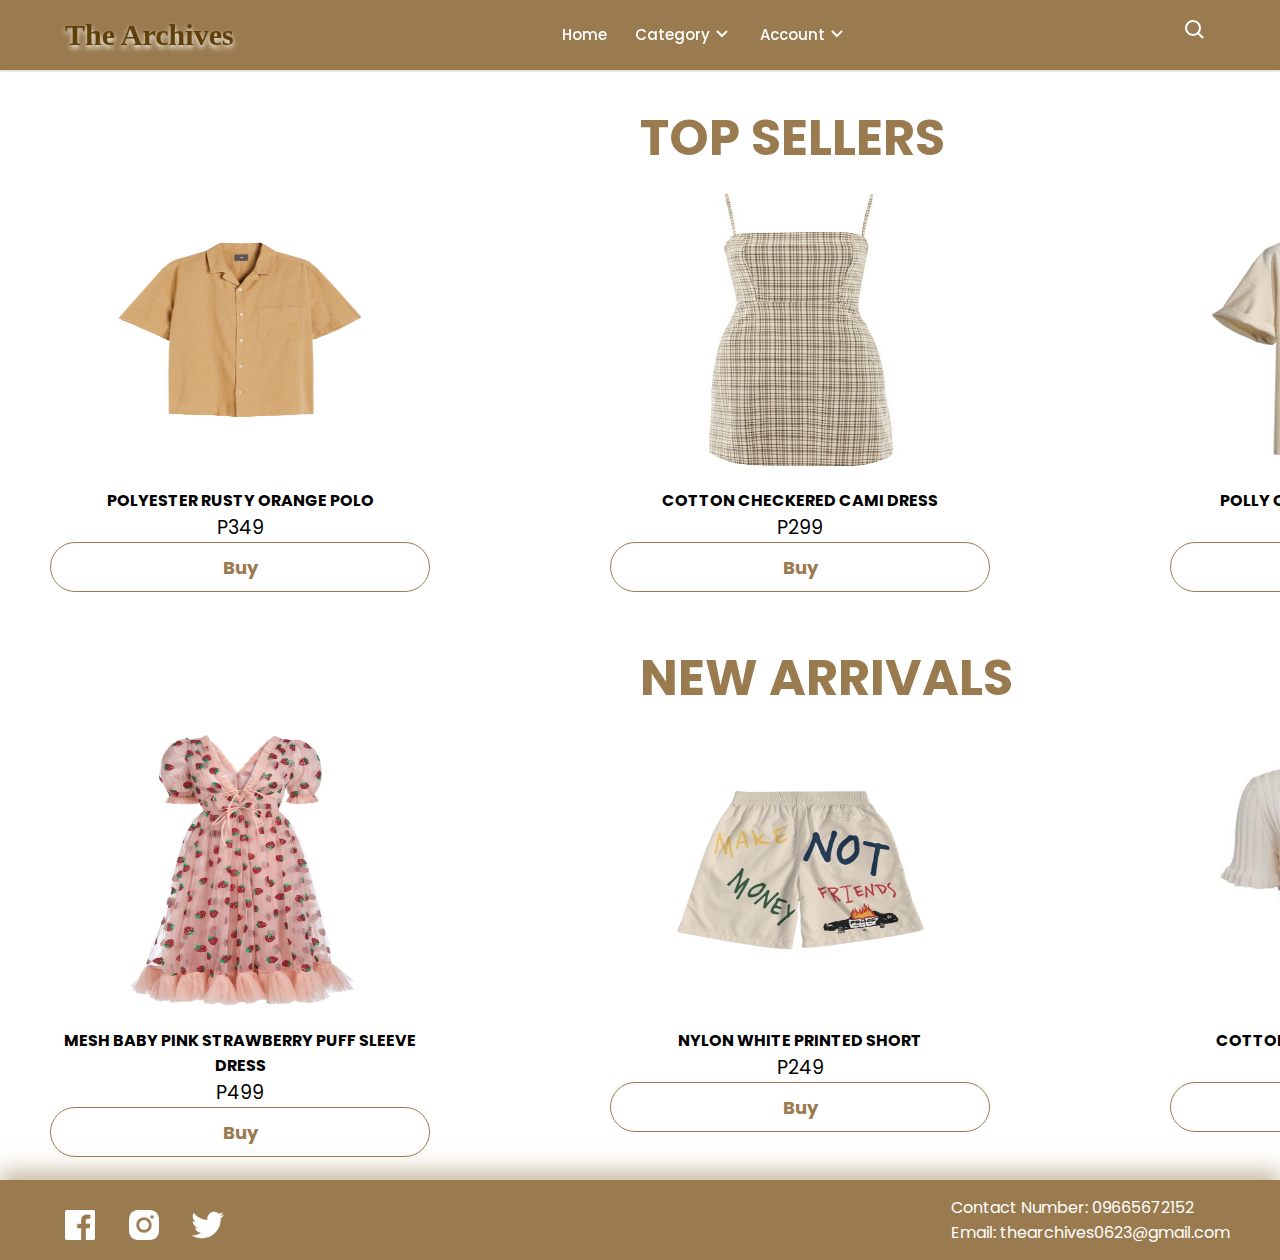
==== aboutus.html @ 4c816d87 "add links" ====
<!DOCTYPE html>
<html lang="en" dir="ltr">
  <head>
    <meta charset="UTF-8">
    <meta name="viewport" content="width=device-width, initial-scale=1.0">
    <title>The Archives</title>
    <link rel="stylesheet" href="css/header.css">
    <link rel="stylesheet" href="css/loginform.css">
    <link rel="stylesheet" href="css/frontpage.css">
   </head>
<body>
  <!-- header -->
  <nav>
    <div class="navbar">
      <box-icon name='menu' class="bx bx-menu menuu"><img src="theme/bx-menu.png" alt=""></box-icon>
      <div class="logo"><a href="index.html">The Archives</a></div>
      <div class="nav-links" id="navlinks">
        <div class="sidebar-logo">
          <span class="logo-name">The Archives</span>
          <i class='bx bx-x'><img src="theme/bx-x.png" alt=""></i>
        </div>
        <ul class="links">
          <li><a href="index.html">Home</a></li>
          <li>
            <a href="#">Category</a>
            <i class='bx bxs-chevron-down cate-arrow arrow'><img src="theme/bx-chevron-down.png" alt=""></i>
            <ul class="cate-sub-menu sub-menu">
              <li><a href="allitems.html">All Items</a></li>
              <li><a href="casual.html">Casual</a></li>
              <li><a href="formal.html">Formal</a></li>
              <li class="more">
                <span><a href="#">More</a>
                <i class='bx bxs-chevron-right arrow more-arrow'><img src="theme/bx-chevron-right.png" alt=""></i>
              </span>
                <ul class="more-sub-menu sub-menu">
                  <li><a href="formen.html">For Men</a></li>
                  <li><a href="forwomen.html">For Women</a></li>
                </ul>
              </li>
            </ul>
          </li>
          <li>
            <a href="#">Account</a>
            <i class='bx bxs-chevron-down acc-arrow arrow'><img src="theme/bx-chevron-down.png" alt=""></i>
            <ul class="acc-sub-menu sub-menu">
              <li><a href="#" onclick="openForm()">Log in</a></li>
              <li><a href="#">Cart</a></li>
              <li><a href="#">History</a></li>
              <li><a href="aboutus.html">About Us</a></li>
            </ul>
          </li>
        </ul>
      </div>
      <div class="search-box">
        <i class='bx bx-search'><img src="theme/bx-search.png" alt=""></i>
        <div class="input-box">
          <input type="text" placeholder="What's your style?">
        </div>
      </div>
    </div>
  </nav>
<!-- login form popup -->
  <div class="center" id="oppen">
    <h1>Login</h1>
    <form method="post" action="">
      <div class="txt_field">
        <input type="text" id="usn" required>
        <span></span>
        <label for="usn">Username</label>
      </div>
      <div class="txt_field">
        <input type="password" id="pwd" required>
        <span></span>
        <label for="pwd">Password</label>
      </div>
      <input type="submit" value="Login">
      <div class="signup_link">
        Not a member? <a href="register.html">Signup</a>
      </div>
      <input type="button"value="Close"onclick="closeForm()">
    </form>
  </div>
  <script src="script.js"></script>
<!-- top sellers -->
<div class="container">
  <h1 class="headlinee">TOP SELLERS</h1>
  <div class="content">
    <div class="product">
      <div><img src="products/POLYESTER RUSTY ORANGE POLO.png" alt=""></div>
      <div><h5>POLYESTER RUSTY ORANGE POLO</h5></div> 
      <div><p>P349</p></div>
      <div><input type="button" value="Buy"></div>
    </div>
    <div class="product">
      <div><img src="products/COTTON CHECKERED CAMI DRESS.jpeg" alt=""></div>
      <div><h5>COTTON CHECKERED CAMI DRESS</h5></div>
      <div><p>P299</p></div>
      <div><input type="button" value="Buy"></div>
    </div>
    <div class="product">
      <div><img src="products/POLLY COTTON  TIMID WHITE POLO.jpeg" alt=""></div>
      <div><h5>POLLY COTTON  TIMID WHITE POLO</h5></div>
      <div><p>P399</p></div>
      <div><input type="button" value="Buy"></div>
    </div>
  </div>
</div>
<!-- new arrivals -->
<div class="container">
  <h1 class="headlinee pad">NEW ARRIVALS</h1>
  <div class="content">
    <div class="product">
      <div><img src="products/MESH BABY PINK STRAWBERRY PUFF SLEVE DRESS.png" alt=""></div>
      <div><h5>MESH BABY PINK STRAWBERRY PUFF SLEEVE DRESS</h5></div>
      <div><p>P499</p></div>
      <div><input type="button" value="Buy"></div>
    </div>
    <div class="product">
      <div><img src="products/NYLON WHITE PRINTED SHORT.png" alt=""></div>
      <div><h5>NYLON WHITE PRINTED SHORT</h5></div>
      <div><p>P249</p></div>
      <div><input type="button" value="Buy"></div>
    </div>
    <div class="product">
      <div><img src="products/COTTON WHITE LETTUCE CROPTOP.jpeg" alt=""></div>
      <div><h5>COTTON WHITE LETTUCE CROPTOP</h5></div>
      <div><p>P299</p></div>
      <div><input type="button" value="Buy"></div>
    </div>
  </div>
</div>
<!-- footer -->
<div class="footer">
    <div class="foot-left">
      <a href="#"><img src="theme/fb.png" alt="fb" class="foot-logo"></a>
      <a href="#"><img src="theme/ig.png" alt="fb" class="foot-logo"></a>
      <a href="#"><img src="theme/twit.png" alt="fb" class="foot-logo"></a>
    </div>
    <div class="foot-right">
      <p>Contact Number: 09665672152 </p>
      <p>Email: thearchives0623@gmail.com</p>
    </div>
</div>
</body>
</html>
---- css/header.css ----
@import url('https://fonts.googleapis.com/css2?family=Poppins:wght@200;300;400;500;600;700&display=swap');
*{
  margin: 0;
  padding: 0;
  box-sizing: border-box;
  font-family: 'Poppins', sans-serif;
}
body{
  min-height: 100vh;
}
nav{
  position: fixed;
  top: 0;
  left: 0;
  width: 100%;
  height: 100%;
  height: 70px;
  background: #9A7B4F;
  box-shadow: 0 1px 2px rgba(0, 0, 0, 0.2);
  z-index: 99;
}
nav .navbar{
  height: 100%;
  max-width: 1250px;
  width: 100%;
  display: flex;
  align-items: center;
  justify-content: space-between;
  margin: auto;
  padding: 0 50px;
}
.navbar .logo a{
  font-family: Georgia, 'Times New Roman', Times, serif;
  font-size: 30px;
  color: #604009;
  text-decoration: none;
  font-weight: 600;
  text-shadow: 0 3px 5px white;
}

nav .navbar .nav-links{
  line-height: 70px;
  height: 100%;
}
nav .navbar .links{
  display: flex;
}
nav .navbar .links li{
  position: relative;
  display: flex;
  align-items: center;
  justify-content: space-between;
  list-style: none;
  padding: 0 14px;
}
nav .navbar .links li a{
  height: 100%;
  text-decoration: none;
  white-space: nowrap;
  color: #fff;
  font-size: 15px;
  font-weight: 500;
}
.arrow{
  margin-top: 10px;
}
.more-arrow{
  position: absolute;
  top: 6px;
  margin:0;
}
.links li:hover .cate-arrow,
.links li:hover .acc-arrow{
  transform: rotate(180deg);
  margin-top: -30px;
}
nav .navbar .links li a:hover{
  color: #604009;
}

nav .navbar .links li .arrow{
  height: 100%;
  width: 22px;
  line-height: 70px;
  text-align: center;
  display: inline-block;
  color: #fff;
  transition: all 0.3s ease;
}
nav .navbar .links li .sub-menu{
  position: absolute;
  top: 70px;
  left: 0;
  line-height: 40px;
  background: #9A7B4F;
  box-shadow: 0 1px 2px rgba(0, 0, 0, 0.2);
  border-radius: 0 0 4px 4px;
  display: none;
  z-index: 2;
}
nav .navbar .links li:hover .cate-sub-menu,
nav .navbar .links li:hover .acc-sub-menu{
  display: block;
}
.navbar .links li .sub-menu li{
  padding: 0 22px;
  border-bottom: 1px solid rgba(255,255,255,0.1);
}
.navbar .links li .sub-menu a{
  color: #fff;
  font-size: 15px;
  font-weight: 500;
}
.navbar .links li .sub-menu .more-arrow{
  line-height: 40px;
}

.navbar .links li .sub-menu .more-sub-menu{
  position: absolute;
  top: 0;
  left: 100%;
  border-radius: 0 4px 4px 4px;
  z-index: 1;
  display: none;
}
.links li .sub-menu .more:hover .more-sub-menu{
  display: block;
}
.navbar .search-box{    
  position: relative;
   height: 40px;
  width: 40px;
}
.navbar .search-box i{
  position: absolute;
  height: 100%;
  width: 100%;
  line-height: 40px;
  text-align: center;
  font-size: 22px;
  color: #fff;
  font-weight: 600;
  cursor: pointer;
  transition: all 0.3s ease;
}
.navbar .search-box .input-box{
  position: absolute;
  right: calc(100% - 40px);
  top: 80px;
  height: 60px;
  width: 300px;
  background: #9A7B4F;
  border-radius: 6px;
  opacity: 0;
  pointer-events: none;
  transition: all 0.4s ease;
}
.navbar.showInput .search-box .input-box{
  top: 65px;
  opacity: 1;
  pointer-events: auto;
  background: #9A7B4F;
}
.search-box .input-box::before{
  content: '';
  position: absolute;
  height: 20px;
  width: 20px;
  background: #9A7B4F;
  right: 10px;
  top: -6px;
  transform: rotate(45deg);
}
.search-box .input-box input{
  position: absolute;
  top: 50%;
  left: 50%;
  border-radius: 4px;
  transform: translate(-50%, -50%);
  height: 35px;
  width: 280px;
  outline: none;
  padding: 0 15px;
  font-size: 16px;
  border: none;
}
.navbar .nav-links .sidebar-logo{
  display: none;
}
.navbar .bx-menu{
  display: none;
}


/*FOOTER*/

.footer{
  width: 100%;
  height: 80px;
  display: flex;
  position: relative;
  margin: 100px 0px 0px 0px;
  bottom: 0px;
  background-color: #9A7B4F;
  justify-content: space-between;
  padding: 15px 50px;
  color: white;
  box-shadow: 0 -10px 20px rgba(154, 123, 79, 0.5);
}
.foot-left{
  justify-content: space-between;
  margin-top: 10px;
}
.foot-logo{
  width: 40px;
  height: 40px;
  margin: 0 10px;
}

@media (max-width:920px) {
  nav .navbar{
    max-width: 100%;
    padding: 0 25px;
  }

  nav .navbar .logo a{
    font-size: 27px;
  }
  nav .navbar .links li{
    padding: 0 10px;
    white-space: nowrap;
  }
  nav .navbar .links li a{
    font-size: 15px;
  }
  .foot-left{
    margin-top: 5px;
  }
}
@media (max-width:800px){

  .navbar .bx-menu{
    display: block;
  }
  nav .navbar .nav-links{
    position: fixed;
    top: 0;
    left: -100%;
    display: block;
    max-width: 300px;
    width: 100%;
    background:  #9A7B4F;
    line-height: 40px;
    padding: 20px;
    box-shadow: 0 5px 10px rgba(0, 0, 0, 0.2);
    transition: all 0.5s ease;
    z-index: 1000;
  }
  .navbar .nav-links .sidebar-logo{
    display: flex;
    align-items: center;
    justify-content: space-between;
  }
  .sidebar-logo .logo-name{
    font-family: Georgia, 'Times New Roman', Times, serif;
    font-size: 25px;
    color: #604009;
    text-shadow: 0 3px 5px white;
  }
    .sidebar-logo  i,
    .navbar .bx-menu{
      font-size: 25px;
      color: #fff;
    }
  nav .navbar .links{
    display: block;
    margin-top: 20px;
  }
  nav .navbar .links li .arrow{
    line-height: 40px;
  }
nav .navbar .links li{
    display: block;
  }
nav .navbar .links li .sub-menu{
  position: relative;
  top: 0;
  box-shadow: none;
  display: none;
}
nav .navbar .links li .sub-menu li{
  border-bottom: none;

}
.navbar .links li .sub-menu .more-sub-menu{
  display: none;
  position: relative;
  left: 0;
}
.navbar .links li .sub-menu .more-sub-menu li{
  display: flex;
  align-items: center;
  justify-content: space-between;
}
.links li:hover .cate-arrow,
.links li:hover .acc-arrow{
  transform: rotate(0deg);
  }
  .navbar .links li .sub-menu .more-sub-menu{
    display: none;
  }
  .navbar .links li .sub-menu .more span{
    display: flex;
    align-items: center;
  }

  .links li .sub-menu .more:hover .more-sub-menu{
    display: none;
  }
  nav .navbar .links li:hover .cate-sub-menu,
  nav .navbar .links li:hover .acc-sub-menu{
    display: none;
  }
.navbar .nav-links.show1 .links .cate-sub-menu,
  .navbar .nav-links.show3 .links .acc-sub-menu,
  .navbar .nav-links.show2 .links .more .more-sub-menu{
      display: block;
    }
    .navbar .nav-links.show1 .links .cate-arrow,
    .navbar .nav-links.show3 .links .acc-arrow{
        transform: rotate(180deg);
}
    .navbar .nav-links.show2 .links .more-arrow{
      transform: rotate(90deg);
      top: -40px;
      left: 20px;
    }
    .more-arrow{
      left: 60px;
    }
    
}
@media (max-width:450px){
    nav .navbar .nav-links{
    max-width: 100%;
  }
  .footer{
    width: 100%;
    height: 75px;
    margin: 300px 0px 0px 0px;
    padding: 15px 0px;
  }
  .foot-left{
    display: flex;
    position: relative;
    justify-content: space-between;
    margin-top: 5px;
    left: 0px;
    float:right;
  }
  .foot-right{
    display: none;
  }
  .foot-logo{
    width: 40px;
    height: 40px;
    margin: 0px 0px 0px 85px;
  }
 
}
@media (max-width:390px){
.foot-logo{
  width: 40px;
  height: 40px;
  margin: 0px 0px 0px 60px;
}
}
---- css/loginform.css ----
.center {
    display: none;
    position: absolute;
    top: 500px;
    left: 50%;
    transform: translate(-50%, -50%);
    width: 400px;
    border-radius: 10px;
    background-color: #9A7B4F;
    color: white;
    z-index: 95;
}
.center h1{
    text-align: center;
    padding: 20px 0 20px 0;
    border-bottom: 1px solid silver;
}

.center form{
    padding: 0 50px 20px;
    box-sizing: border-box;
}
form .txt_field{
    position: relative;
    border-bottom: 2px solid #adadad;
    margin: 30px 0;
}

.txt_field input{
    width: 100%;
    padding: 0 5px;
    height: 40px;
    font-size: 16px;
    border: none;
    background: none;
    outline: none;
    color: white;
}
.txt_field label{
    position: absolute;
    top: 50%;
    left: 5px;
    color: white;
    transform: translateY(-50%);
    font-size: 16px;
    pointer-events: none;
    transition: .5s;
}
.txt_field span::before{
    content: '';
    position: absolute;
    top: 40px;
    left: 0;
    width: 0%;
    height: 2px;
    background: white;
    transition: .5s;
}
.txt_field input:focus ~ label, .txt_field input:valid ~ label{
    top: -10px;
    color: #9A7B4F;
}
.txt_field input:focus ~ span::before, .txt_field input:valid ~ span::before{
    width: 100%;
}
input[type="submit"]{
    width: 100%;
    height: 50px;
    border: 1px solid;
    background: white;
    border-radius: 25px;
    font-size: 18px;
    color: #9A7B4F;
    font-weight: 700;
    cursor: pointer;
    outline: none;
}
input[type="submit"]:hover{
    background-color: #9A7B4F;
    transition: .5s;
    color: white;
}
.signup_link{
    margin: 30px 0;
    text-align: center;
    font-size: 16px;
    color: white;
}
.signup_link a{
    color: white;
    text-decoration: none;
}
.signup_link a:hover{
    color: black;
    text-decoration: underline;
}
input[type="button"]{
    width: 100%;
    height: 50px;
    border: 1px solid;
    background: white;
    border-radius: 25px;
    font-size: 18px;
    color: #9A7B4F;
    font-weight: 700;
    cursor: pointer;
    outline: none;
}
input[type="button"]:hover{
    background-color: #9A7B4F;
    transition: .5s;
    color: white;
}

@media (max-width: 768px) {
    .center{
        top: 400px;
    }
}
---- css/frontpage.css ----
.container{
    display: flex;
    position: relative;
    max-width: 1300px;
    width: 100%;
    height: 100%;
    margin-top: 70px;
    padding: 10px 10px 10px 10px;
}

.headlinee{
    position: absolute;
    margin-top: 20px;
    left: 50%;
    font-family: 'Poppins',sans-serif;
    color: #9A7B4F;
    font-size: 50px;
    z-index: 50;
}
.content {
    grid-template-columns: repeat(3, 1fr);
    margin: 0 auto;
    display: grid;
    grid-gap: 180px;
  }
.product{
    display: flex;
    position: relative;
    width: 100%;
    height: 450px;
    top: 100px;
    left: 0px;
    margin: 0px 40px;
    text-align: center;
    font-size: larger;
    flex-direction: column;
}
.product img{
    width: 300px;
    height: 300px;
}
@media (max-width:920px) {
    .content {
        grid-gap: 1rem;
    }
    .headlinee{
        left: 37%;
        font-size: 50px;
    }
    .pad{
        left: 33%;
        margin-top: 10px;
    }
    .product{
        left: 0px;
        height: 370px;
        margin: 0px 0px;
    }
    .product img{
        width: 200px;
        height: 200px;
    }
}
@media (max-width:800px) {
    .headlinee{
        left: 34%;
    }
    .pad{
        left: 30%;
        margin-top: 10px;
    }

    .product{
        left: 0px;
        padding: 20px 20px;
        margin-bottom: 20px;
    }

}
@media (max-width:425px) {
    .content {
        grid-template-columns: repeat(1, 1fr);
    }

    .headlinee{
        left: 25%;
        font-size: 40px;
    }
    .pad{
        left: 18%;
    }

    .product{
        padding: 0px 40px;
        text-align: center;
        font-size: larger;
    }
    
    .product img{
        width: 250px;
        height: 250px;
    }

}
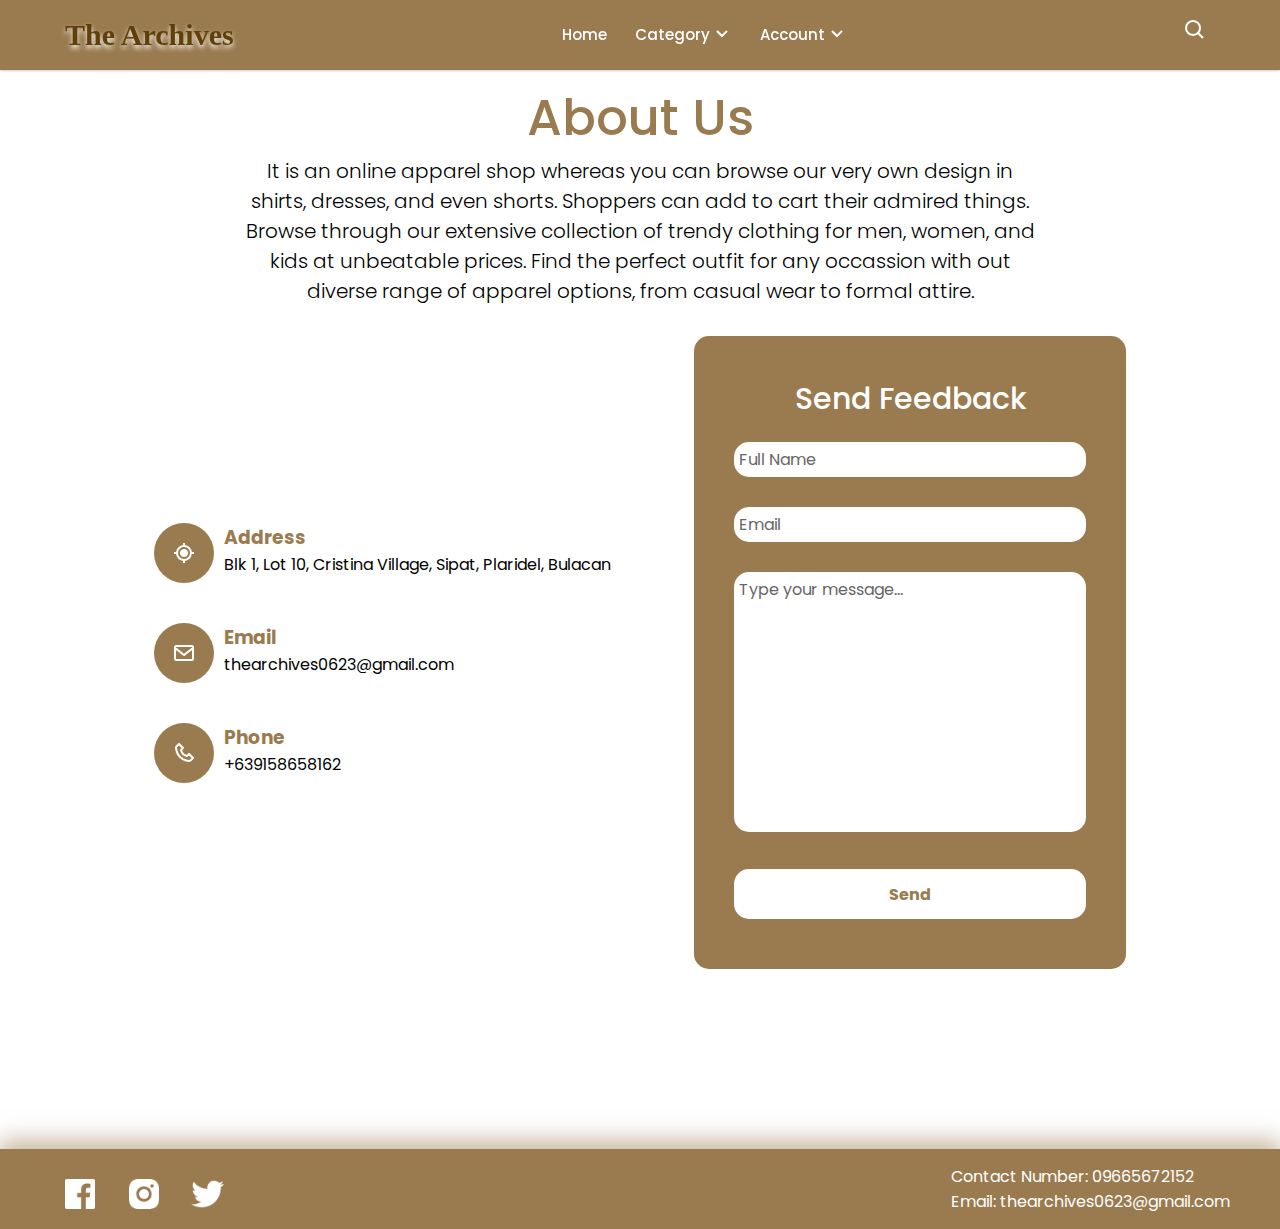
==== commit ac35f875: "about us page" ====
--- a/aboutus.html
+++ b/aboutus.html
@@ -1,145 +1,159 @@
 <!DOCTYPE html>
 <html lang="en" dir="ltr">
-  <head>
+
+<head>
     <meta charset="UTF-8">
     <meta name="viewport" content="width=device-width, initial-scale=1.0">
     <title>The Archives</title>
     <link rel="stylesheet" href="css/header.css">
     <link rel="stylesheet" href="css/loginform.css">
-    <link rel="stylesheet" href="css/frontpage.css">
-   </head>
+    <link rel="stylesheet" href="css/aboutus.css">
+</head>
+
 <body>
-  <!-- header -->
-  <nav>
-    <div class="navbar">
-      <box-icon name='menu' class="bx bx-menu menuu"><img src="theme/bx-menu.png" alt=""></box-icon>
-      <div class="logo"><a href="index.html">The Archives</a></div>
-      <div class="nav-links" id="navlinks">
-        <div class="sidebar-logo">
-          <span class="logo-name">The Archives</span>
-          <i class='bx bx-x'><img src="theme/bx-x.png" alt=""></i>
+    <!-- header -->
+    <nav>
+        <div class="navbar">
+            <box-icon name='menu' class="bx bx-menu menuu"><img src="theme/bx-menu.png" alt=""></box-icon>
+            <div class="logo"><a href="index.html">The Archives</a></div>
+            <div class="nav-links" id="navlinks">
+                <div class="sidebar-logo">
+                    <span class="logo-name">The Archives</span>
+                    <i class='bx bx-x'><img src="theme/bx-x.png" alt=""></i>
+                </div>
+                <ul class="links">
+                    <li><a href="index.html">Home</a></li>
+                    <li>
+                        <a href="#">Category</a>
+                        <i class='bx bxs-chevron-down cate-arrow arrow'><img src="theme/bx-chevron-down.png" alt=""></i>
+                        <ul class="cate-sub-menu sub-menu">
+                            <li><a href="allitems.html">All Items</a></li>
+                            <li><a href="casual.html">Casual</a></li>
+                            <li><a href="formal.html">Formal</a></li>
+                            <li class="more">
+                                <span><a href="#">More</a>
+                                    <i class='bx bxs-chevron-right arrow more-arrow'><img
+                                            src="theme/bx-chevron-right.png" alt=""></i>
+                                </span>
+                                <ul class="more-sub-menu sub-menu">
+                                    <li><a href="formen.html">For Men</a></li>
+                                    <li><a href="forwomen.html">For Women</a></li>
+                                </ul>
+                            </li>
+                        </ul>
+                    </li>
+                    <li>
+                        <a href="#">Account</a>
+                        <i class='bx bxs-chevron-down acc-arrow arrow'><img src="theme/bx-chevron-down.png" alt=""></i>
+                        <ul class="acc-sub-menu sub-menu">
+                            <li><a href="#" onclick="openForm()">Log in</a></li>
+                            <li><a href="#">Cart</a></li>
+                            <li><a href="#">History</a></li>
+                            <li><a href="aboutus.html">About Us</a></li>
+                        </ul>
+                    </li>
+                </ul>
+            </div>
+            <div class="search-box">
+                <i class='bx bx-search'><img src="theme/bx-search.png" alt=""></i>
+                <div class="input-box">
+                    <input type="text" placeholder="What's your style?">
+                </div>
+            </div>
         </div>
-        <ul class="links">
-          <li><a href="index.html">Home</a></li>
-          <li>
-            <a href="#">Category</a>
-            <i class='bx bxs-chevron-down cate-arrow arrow'><img src="theme/bx-chevron-down.png" alt=""></i>
-            <ul class="cate-sub-menu sub-menu">
-              <li><a href="allitems.html">All Items</a></li>
-              <li><a href="casual.html">Casual</a></li>
-              <li><a href="formal.html">Formal</a></li>
-              <li class="more">
-                <span><a href="#">More</a>
-                <i class='bx bxs-chevron-right arrow more-arrow'><img src="theme/bx-chevron-right.png" alt=""></i>
-              </span>
-                <ul class="more-sub-menu sub-menu">
-                  <li><a href="formen.html">For Men</a></li>
-                  <li><a href="forwomen.html">For Women</a></li>
-                </ul>
-              </li>
-            </ul>
-          </li>
-          <li>
-            <a href="#">Account</a>
-            <i class='bx bxs-chevron-down acc-arrow arrow'><img src="theme/bx-chevron-down.png" alt=""></i>
-            <ul class="acc-sub-menu sub-menu">
-              <li><a href="#" onclick="openForm()">Log in</a></li>
-              <li><a href="#">Cart</a></li>
-              <li><a href="#">History</a></li>
-              <li><a href="aboutus.html">About Us</a></li>
-            </ul>
-          </li>
-        </ul>
-      </div>
-      <div class="search-box">
-        <i class='bx bx-search'><img src="theme/bx-search.png" alt=""></i>
-        <div class="input-box">
-          <input type="text" placeholder="What's your style?">
+    </nav>
+    <!-- login form popup -->
+    <div class="center" id="oppen">
+        <h1>Login</h1>
+        <form method="post" action="">
+            <div class="txt_field">
+                <input type="text" id="usn" required>
+                <span></span>
+                <label for="usn">Username</label>
+            </div>
+            <div class="txt_field">
+                <input type="password" id="pwd" required>
+                <span></span>
+                <label for="pwd">Password</label>
+            </div>
+            <input type="submit" value="Login">
+            <div class="signup_link">
+                Not a member? <a href="register.html">Signup</a>
+            </div>
+            <input type="button" value="Close" onclick="closeForm()">
+        </form>
+    </div>
+    <script src="script.js"></script>
+    <!-- contact -->
+    <section class="contact">
+        <div class="content">
+            <h2>About Us</h2>
+            <p>It is an online apparel shop whereas you can browse our very own design in shirts, dresses, and even
+                shorts. Shoppers can add to cart their admired things. Browse through our extensive collection of trendy
+                clothing for men, women, and kids at unbeatable prices. Find the perfect outfit for any occassion with
+                out diverse range of apparel options, from casual wear to formal attire.
+            </p>
         </div>
-      </div>
+        <div class="container">
+            <div class="contactInfo">
+                <div class="box">
+                    <div class="icon"><img src="theme/location.png" alt="address"></div>
+                    <div class="text">
+                        <h3>Address</h3>
+                        <p>Blk 1, Lot 10, Cristina Village, Sipat, Plaridel, Bulacan</p>
+                    </div>
+                </div>
+                <div class="box">
+                    <div class="icon"><img src="theme/email.png" alt="email"></div>
+                    <div class="text">
+                        <h3>Email</h3>
+                        <p>thearchives0623@gmail.com</p>
+                    </div>
+                </div>
+                <div class="box">
+                    <div class="icon"><img src="theme/phone.png" alt="phone"></div>
+                    <div class="text">
+                        <h3>Phone</h3>
+                        <p>+639158658162</p>
+                    </div>
+                </div>
+            </div>
+            <div class="contactForm">
+                <form action="">
+                    <h2>Send Feedback</h2>
+                    <div class="inputBox">
+                        <input type="text" name="" required>
+                        <span>Full Name</span>
+                    </div>
+                    <div class="inputBox">
+                        <input type="text" name="" required>
+                        <span>Email</span>
+                    </div>
+                    <div class="inputBox">
+                        <textarea name="" id="" cols="30" rows="10" required></textarea>
+                        <span>Type your message...</span>
+                    </div>
+                    <div class="inputBox">
+                        <input type="submit" name="" value="Send">
+                    </div>
+                </form>
+            </div>
+        </div>
+    </section>
+
+
+    <!-- footer -->
+    <div class="footer">
+        <div class="foot-left">
+            <a href="#"><img src="theme/fb.png" alt="fb" class="foot-logo"></a>
+            <a href="#"><img src="theme/ig.png" alt="fb" class="foot-logo"></a>
+            <a href="#"><img src="theme/twit.png" alt="fb" class="foot-logo"></a>
+        </div>
+        <div class="foot-right">
+            <p>Contact Number: 09665672152 </p>
+            <p>Email: thearchives0623@gmail.com</p>
+        </div>
     </div>
-  </nav>
-<!-- login form popup -->
-  <div class="center" id="oppen">
-    <h1>Login</h1>
-    <form method="post" action="">
-      <div class="txt_field">
-        <input type="text" id="usn" required>
-        <span></span>
-        <label for="usn">Username</label>
-      </div>
-      <div class="txt_field">
-        <input type="password" id="pwd" required>
-        <span></span>
-        <label for="pwd">Password</label>
-      </div>
-      <input type="submit" value="Login">
-      <div class="signup_link">
-        Not a member? <a href="register.html">Signup</a>
-      </div>
-      <input type="button"value="Close"onclick="closeForm()">
-    </form>
-  </div>
-  <script src="script.js"></script>
-<!-- top sellers -->
-<div class="container">
-  <h1 class="headlinee">TOP SELLERS</h1>
-  <div class="content">
-    <div class="product">
-      <div><img src="products/POLYESTER RUSTY ORANGE POLO.png" alt=""></div>
-      <div><h5>POLYESTER RUSTY ORANGE POLO</h5></div> 
-      <div><p>P349</p></div>
-      <div><input type="button" value="Buy"></div>
-    </div>
-    <div class="product">
-      <div><img src="products/COTTON CHECKERED CAMI DRESS.jpeg" alt=""></div>
-      <div><h5>COTTON CHECKERED CAMI DRESS</h5></div>
-      <div><p>P299</p></div>
-      <div><input type="button" value="Buy"></div>
-    </div>
-    <div class="product">
-      <div><img src="products/POLLY COTTON  TIMID WHITE POLO.jpeg" alt=""></div>
-      <div><h5>POLLY COTTON  TIMID WHITE POLO</h5></div>
-      <div><p>P399</p></div>
-      <div><input type="button" value="Buy"></div>
-    </div>
-  </div>
-</div>
-<!-- new arrivals -->
-<div class="container">
-  <h1 class="headlinee pad">NEW ARRIVALS</h1>
-  <div class="content">
-    <div class="product">
-      <div><img src="products/MESH BABY PINK STRAWBERRY PUFF SLEVE DRESS.png" alt=""></div>
-      <div><h5>MESH BABY PINK STRAWBERRY PUFF SLEEVE DRESS</h5></div>
-      <div><p>P499</p></div>
-      <div><input type="button" value="Buy"></div>
-    </div>
-    <div class="product">
-      <div><img src="products/NYLON WHITE PRINTED SHORT.png" alt=""></div>
-      <div><h5>NYLON WHITE PRINTED SHORT</h5></div>
-      <div><p>P249</p></div>
-      <div><input type="button" value="Buy"></div>
-    </div>
-    <div class="product">
-      <div><img src="products/COTTON WHITE LETTUCE CROPTOP.jpeg" alt=""></div>
-      <div><h5>COTTON WHITE LETTUCE CROPTOP</h5></div>
-      <div><p>P299</p></div>
-      <div><input type="button" value="Buy"></div>
-    </div>
-  </div>
-</div>
-<!-- footer -->
-<div class="footer">
-    <div class="foot-left">
-      <a href="#"><img src="theme/fb.png" alt="fb" class="foot-logo"></a>
-      <a href="#"><img src="theme/ig.png" alt="fb" class="foot-logo"></a>
-      <a href="#"><img src="theme/twit.png" alt="fb" class="foot-logo"></a>
-    </div>
-    <div class="foot-right">
-      <p>Contact Number: 09665672152 </p>
-      <p>Email: thearchives0623@gmail.com</p>
-    </div>
-</div>
 </body>
+
 </html>--- a/css/aboutus.css
+++ b/css/aboutus.css
@@ -0,0 +1,143 @@
+.contact{
+    position: relative;
+    min-height: 100vh;
+    padding: 80px 100px;
+    display: flex;
+    justify-content: center;
+    align-items: center;
+    flex-direction: column;
+}
+.contact .content{
+    max-width: 800px;
+    text-align: center;
+}
+.contact .content h2{
+    font-size: 50px;
+    font-weight: 500;
+    color: #9A7B4F;
+}
+.contact .content p{
+    font-size: 20px;
+    font-weight: 300;
+}
+
+.container{
+    width: 100%;
+    display: flex;
+    justify-content: center;
+    align-items: center;
+    margin-top: 30px;
+}
+/* INFO */
+.container .contactInfo{
+    width: 50%;
+    display: flex;
+    flex-direction: column;
+}
+.container .contactInfo .box{
+    position: relative;
+    padding: 20px 0;
+    display: flex; 
+}
+.container .contactInfo .box .icon{
+    min-width: 60px;
+    height: 60px;
+    background: #9A7B4F;
+    display: flex;
+    justify-content: center;
+    align-items: center;
+    border-radius: 50%;
+    margin-right: 10px;
+}
+.container .contactInfo .box .text{
+    display: flex;
+    font-size: 16px;
+    color: black;
+    flex-direction: column;
+    font-weight: 400;
+}
+.container .contactInfo .box .text h3{
+    color: #9A7B4F;
+}
+/* FEEDBACK  FORM */
+
+.contactForm{
+    width: 40%;
+    padding: 40px;
+    background: #9A7B4F;
+    border-radius: 15px;
+}
+.contactForm h2{
+    font-size: 30px;
+    color: white;
+    font-weight: 500;
+    text-align: center;
+
+}
+.contactForm .inputBox{
+    position: relative;
+    width: 100%;
+    margin-top: 10px;
+}
+.contactForm .inputBox input, .contactForm .inputBox textarea{
+    width: 100%;
+    padding: 5px 5px;
+    font-size: 16px;
+    margin: 10px 0;
+    border: none;
+    border-radius: 15px;
+    outline: none;
+    resize: none;
+}
+
+.contactForm .inputBox span{
+    position: absolute;
+    left: 0;
+    padding: 5px 5px;
+    font-size: 16px;
+    margin: 10px 0;
+    pointer-events: none;
+    transition: .5s;
+    color: #666;
+}
+.contactForm .inputBox input:focus ~ span,
+.contactForm .inputBox input:valid ~ span,
+.contactForm .inputBox textarea:focus ~ span,
+.contactForm .inputBox textarea:valid ~ span{
+    color: white;
+    font-size: 16px;
+    transform: translateY(-30px);
+}
+
+@media (max-width:920px) {
+    .contactForm{
+        width: 50%;
+    }
+}
+@media (max-width:800px) {
+    .contact{
+        padding: 50px;
+    }
+    .container{
+        flex-direction: column;
+    }
+    .contactForm{
+        width: 100%;
+    }
+}
+@media (max-width:450px) {
+    .container .contactInfo{
+        width: 100%;
+    }
+    .contact{
+        padding: 100px 30px;
+    }
+}
+@media (max-width:400px) {
+    .container .contactInfo{
+        width: 100%;
+    }
+    .contact{
+        padding: 100px 30px;
+    }
+}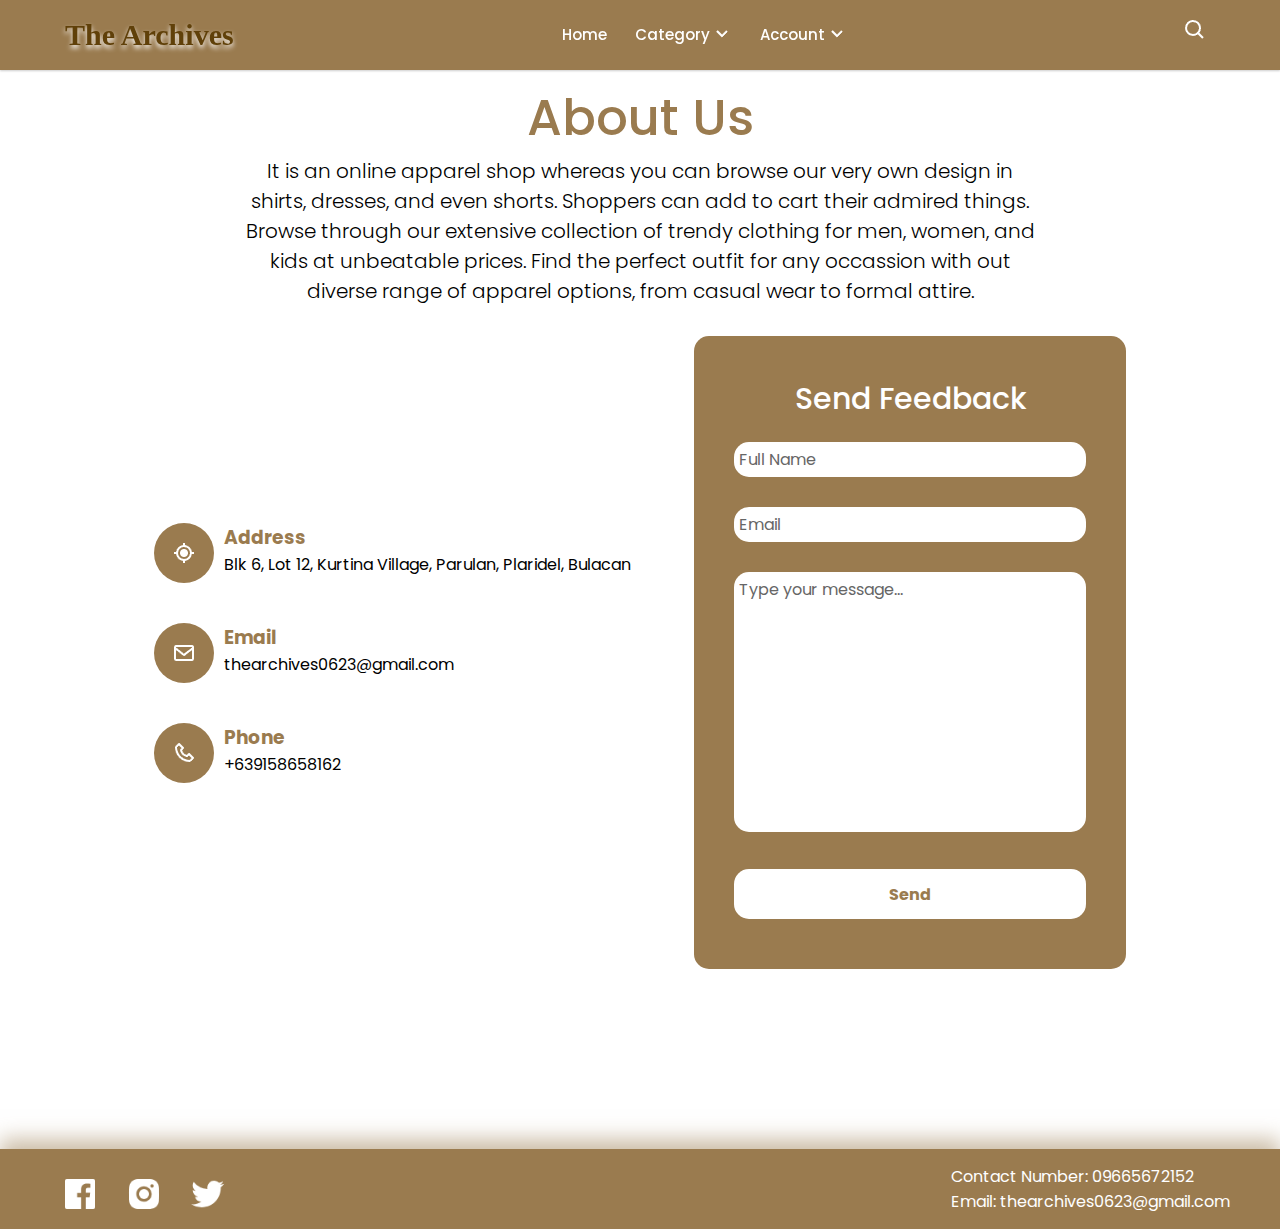
==== commit 30085a40: "address about us" ====
--- a/aboutus.html
+++ b/aboutus.html
@@ -100,7 +100,7 @@
                     <div class="icon"><img src="theme/location.png" alt="address"></div>
                     <div class="text">
                         <h3>Address</h3>
-                        <p>Blk 1, Lot 10, Cristina Village, Sipat, Plaridel, Bulacan</p>
+                        <p>Blk 6, Lot 12, Kurtina Village, Parulan, Plaridel, Bulacan</p>
                     </div>
                 </div>
                 <div class="box">
--- a/css/aboutus.css
+++ b/css/aboutus.css
@@ -86,7 +86,6 @@
     margin: 10px 0;
     border: none;
     border-radius: 15px;
-    outline: none;
     resize: none;
 }
 
